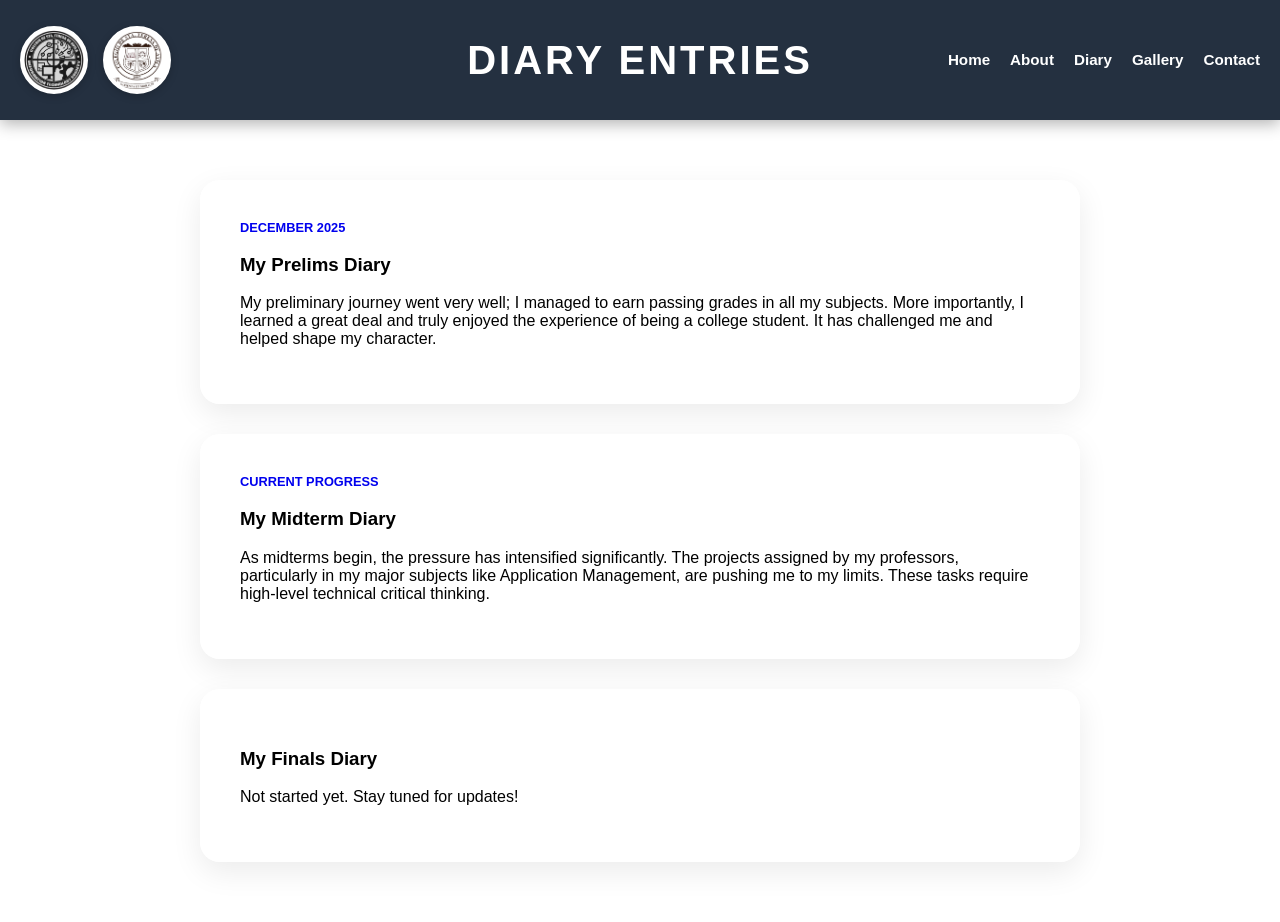
==== diary.html @ 07170b9f "Add files via upload" ====
<!DOCTYPE html>
<html>
<head>
<title>My Diary</title>
<link rel="stylesheet" href="style.css">
</head>
<body>
<header>
    <div class="logo-container">
    <img src="cstalogo1.png" alt="Logo 1" class="logo-circle">
    <img src="maincsta.png" alt="Logo 2" class="logo-circle">
    </div>
<h1 class="main-title">Diary Entries</h1>
<nav>
<a href="index.html">Home</a>
<a href="about.html">About</a>
<a href="diary.html">Diary</a>
<a href="gallery.html">Gallery</a>
<a href="contact.html">Contact</a>
</nav>
</header>

<section class="diary-container">
    <div class="diary-card">
        <div class="diary-date">December 2025</div>
        <h3>My Prelims Diary</h3>
        <p>My preliminary journey went very well; I managed to earn passing grades in all my subjects. More importantly, I learned a great deal and truly enjoyed the experience of being a college student. It has challenged me and helped shape my character.</p>
    </div>

    <div class="diary-card">
        <div class="diary-date">Current Progress</div>
        <h3>My Midterm Diary</h3>
        <p>As midterms begin, the pressure has intensified significantly. The projects assigned by my professors, particularly in my major subjects like Application Management, are pushing me to my limits. These tasks require high-level technical critical thinking.</p>
    </div>

    <div class="diary-card coming-soon">
        <h3>My Finals Diary</h3>
        <p>Not started yet. Stay tuned for updates!</p>
    </div>
</section>

</body>
</html>
---- style.css ----
body {
    font-family: 'Segoe UI', Tahoma, Geneva, Verdana, sans-serif;
    margin: 0;
    background-image: url('photos/8d6b75f3-179a-491e-97a7-017511c070e4.jfif');
    background-size: cover;
    background-position: center;
    background-attachment: fixed;
    min-height: 100vh;
}

header {
    background: #243040; 
    color: white;
    padding: 20px 40px; 
    text-align: center; 
    box-shadow: 0 4px 15px rgba(0,0,0,0.3);
    position: relative; 
    display: flex;
    justify-content: center; 
    align-items: center;     
    min-height: 80px;  
}

.logo-container {
    position: absolute;
    left: 20px;
    display: flex;
    gap: 15px;
    align-items: center;
}

.logo-circle {
    width: 60px;
    height: 60px;
    border-radius: 50%;
    border: 2px solid white;
    background-color: white;
    padding: 2px;
    object-fit: contain;
    box-shadow: 0 2px 8px rgba(0,0,0,0.2);
    display: flex;
    justify-content: center;
    align-items: center;
    overflow: hidden;
}

.logo-circle img {
    width: 85%;
    height: auto;
}

header h1 {
    font-size: 2.5rem;
    margin: 10px 0;
    text-transform: uppercase;
    letter-spacing: 3px;
    font-weight: 800;
    line-height: 1;
}

nav {
    position: absolute;
    right: 20px;
    display: flex;
    gap: 20px;
    align-items: center;
}

nav a {
    color: white;
    text-decoration: none;
    font-weight: 600;
    font-size: 0.95rem;
    transition: all 0.3s ease;
    background: none; 
    border: none;
    padding: 5px 0;
    line-height: 1;
}

nav a:hover {
    color: #4da6ff;

}

nav a.active {
    color: #4da6ff;
    border-bottom: 3px solid #4da6ff;
    background: none;
    border-radius: 0;
}

section {
    padding: 60px 20px;
    display: flex;
    justify-content: center;
    align-items: center;
}

.profile-card, .welcome-card, .contact-card {
    background: rgba(255, 255, 255, 0.95);
    backdrop-filter: blur(10px);
    padding: 50px;
    border-radius: 30px;
    box-shadow: 0 20px 40px rgba(0,0,0,0.1);
    max-width: 650px;
    width: 100%;
    border: 1px solid white;
    text-align: center;
    position: relative;
    overflow: hidden;
}

.profile-title, .contact-title {
    font-family: 'Arial Black', sans-serif;
    color: #333;
    font-size: 2rem;
    margin-bottom: 20px;
    display: inline-block;
    padding-bottom: 10px;
}

.info-box, .contact-group {
    text-align: left;
    margin-top: 25px;
    padding: 20px;
    border-radius: 15px;
    background: rgba(0, 0, 238, 0.03);
}

.info-box p, .contact-group p {
    font-size: 1.1rem;
    margin: 12px 0;
    color: #333;
    line-height: 1.6;
}

.info-box b, .contact-group b {
    color: #0000EE;
    width: 110px;
    display: inline-block;
}

.diary-container {
    display: flex;
    flex-direction: column;
    gap: 30px;
    padding: 60px 20px;
    align-items: center;
}

.diary-card {
    background: rgba(255, 255, 255, 0.95);
    padding: 40px;
    border-radius: 20px;
    box-shadow: 0 10px 30px rgba(0,0,0,0.08);
    max-width: 800px;
    width: 100%;
    transition: transform 0.3s ease;
}

.diary-card:hover {
    transform: translateX(10px);
}

.diary-date {
    font-size: 0.8rem;
    font-weight: bold;
    color: #0000EE;
    text-transform: uppercase;
    margin-bottom: 10px;
}

.gallery-container {
    display: flex;
    flex-wrap: wrap;
    justify-content: center;
    gap: 20px;
}

figure {
    background: white;
    padding: 15px;
    border-radius: 15px;
    box-shadow: 0 4px 15px rgba(0,0,0,0.08);
    transition: 0.3s;
}

figure img {
    width: 280px; 
    border-radius: 10px;
}

.contact-link {
    color: #333;
    text-decoration: none;
    font-weight: 500;
    transition: all 0.3s ease;
    border-bottom: 1px transparent;
}

.contact-link:hover {
    color: #0000FF;
    text-decoration: underline;
}

.contact-container {
    padding: 60px 20px;
    display: flex;
    justify-content: center;
}

.gallery-section {
    padding: 60px 20px;
    background: transparent; 
}

.gallery-container {
    display: flex;
    flex-wrap: wrap;
    justify-content: center;
    gap: 30px;
    max-width: 1200px;
    margin: 0 auto;
}

figure {
    background: rgba(255, 255, 255, 0.95);
    padding: 15px;
    border-radius: 20px;
    box-shadow: 0 10px 25px rgba(0,0,0,0.1);
    margin: 0;
    width: 320px;
    transition: transform 0.3s ease, box-shadow 0.3s ease;
    border: 1px solid white;
}

figure:hover {
    transform: translateY(-10px);
    box-shadow: 0 15px 35px rgba(0,0,255,0.2);
}

figure img {
    width: 100%;
    height: 250px; 
    object-fit: cover; 
    border-radius: 12px;
}

figcaption {
    margin-top: 15px;
    font-size: 0.95rem;
    color: #444;
    line-height: 1.5;
    font-style: italic;
    text-align: center;
    padding: 0 5px;
}
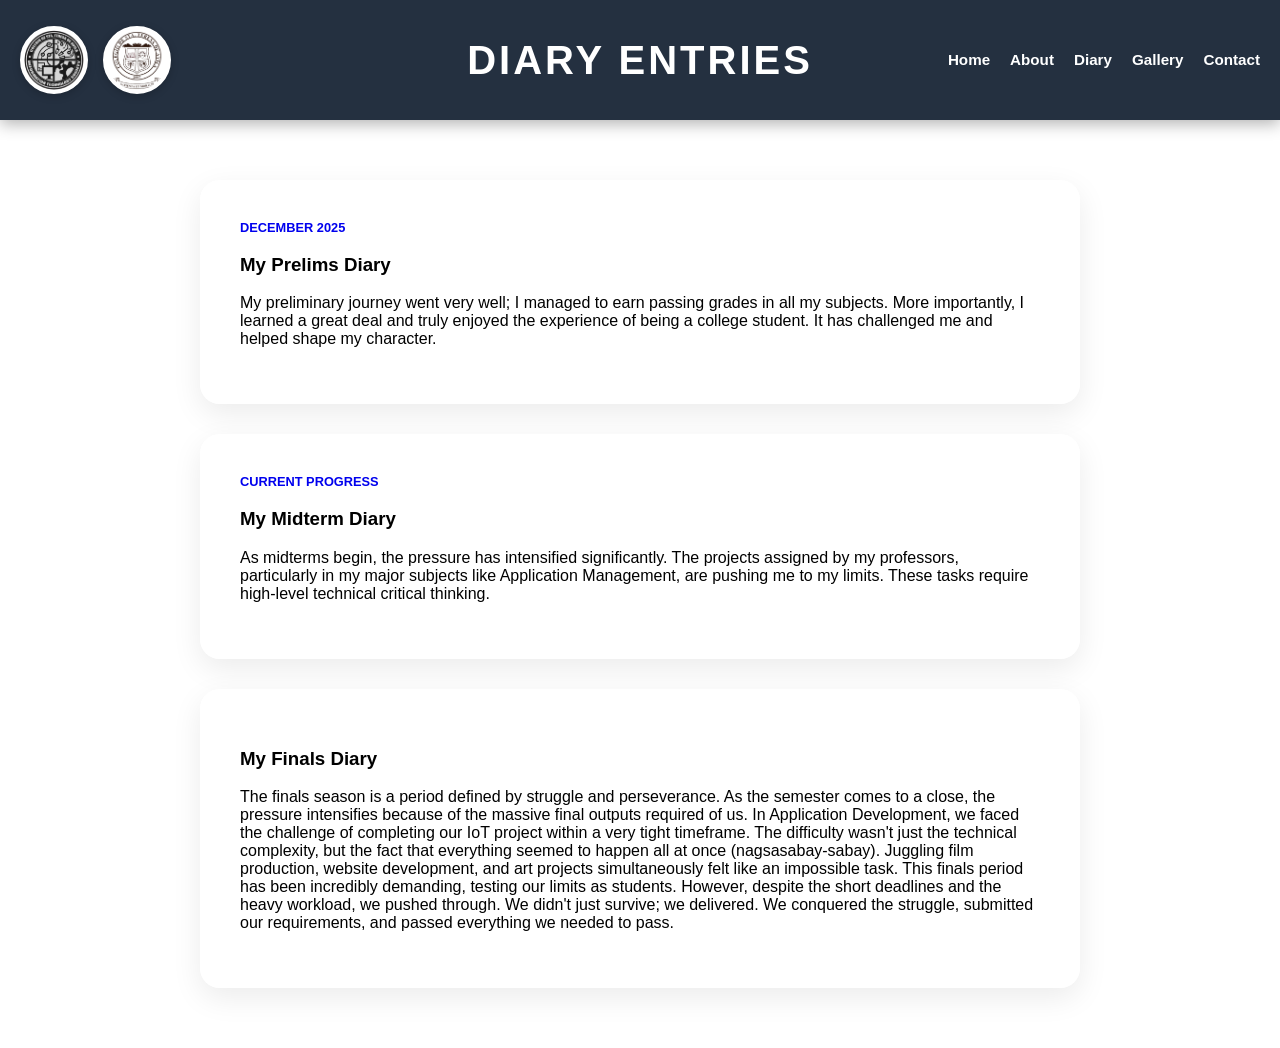
==== commit 13925377: "Update diary entries for finals season The finals season is a period defined by struggle and perseve" ====
--- a/diary.html
+++ b/diary.html
@@ -35,9 +35,11 @@
 
     <div class="diary-card coming-soon">
         <h3>My Finals Diary</h3>
-        <p>Not started yet. Stay tuned for updates!</p>
+        <p>The finals season is a period defined by struggle and perseverance. As the semester comes to a close, the pressure intensifies because of the massive final outputs required of us. In Application Development, we faced the challenge of completing our IoT project within a very tight timeframe.
+The difficulty wasn't just the technical complexity, but the fact that everything seemed to happen all at once (nagsasabay-sabay). Juggling film production, website development, and art projects simultaneously felt like an impossible task. This finals period has been incredibly demanding, testing our limits as students.
+However, despite the short deadlines and the heavy workload, we pushed through. We didn't just survive; we delivered. We conquered the struggle, submitted our requirements, and passed everything we needed to pass.</p>
     </div>
 </section>
 
 </body>
-</html>+</html>
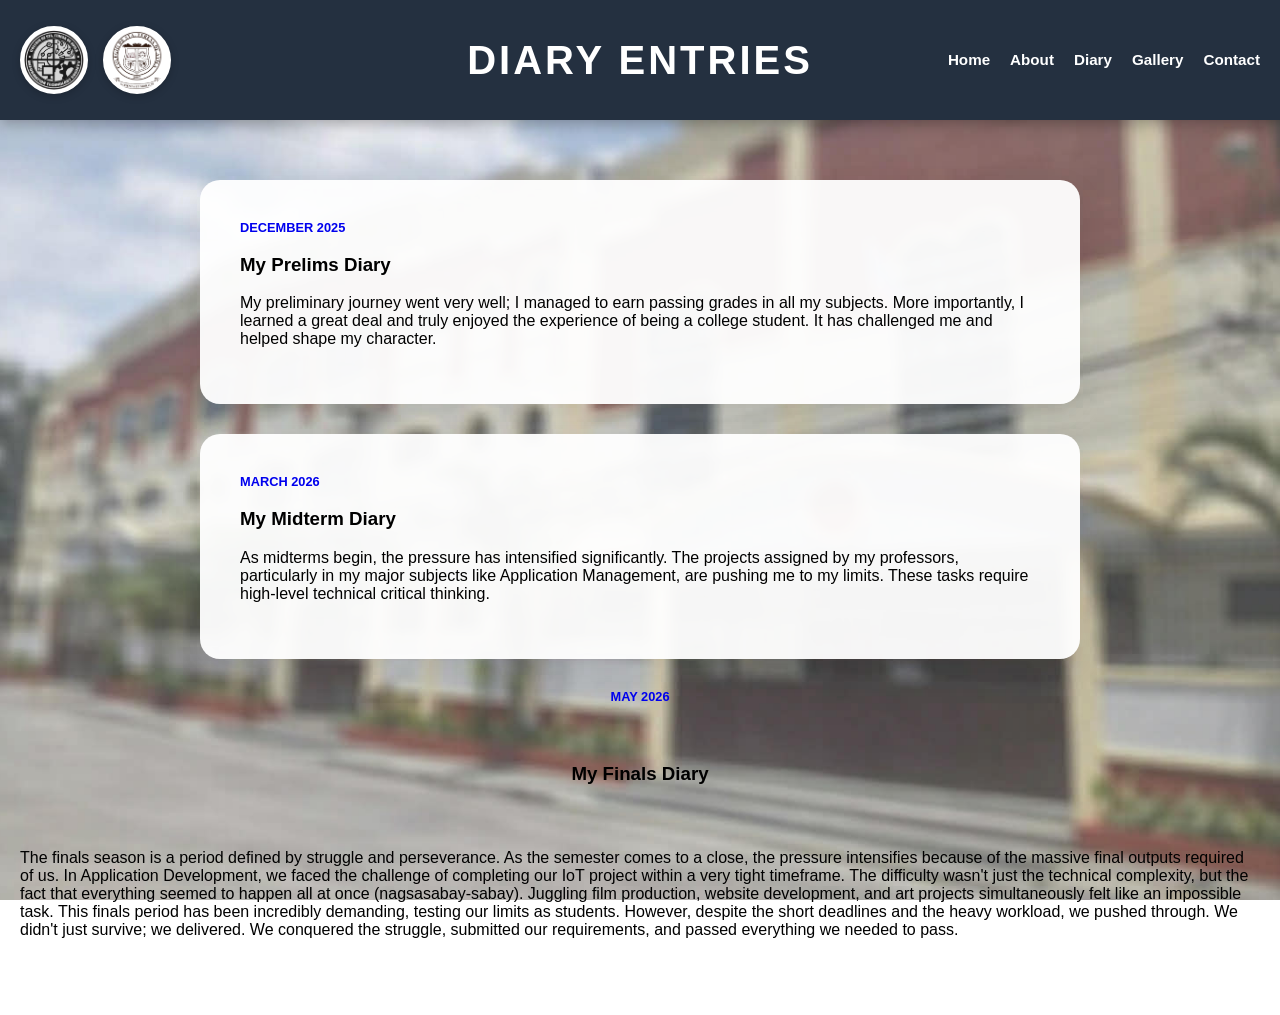
==== commit 621fd5ba: "Revise diary entries for midterms and finals Updated diary entries with new dates and content." ====
--- a/diary.html
+++ b/diary.html
@@ -28,12 +28,12 @@
     </div>
 
     <div class="diary-card">
-        <div class="diary-date">Current Progress</div>
+        <div class="diary-date">March 2026</div>
         <h3>My Midterm Diary</h3>
         <p>As midterms begin, the pressure has intensified significantly. The projects assigned by my professors, particularly in my major subjects like Application Management, are pushing me to my limits. These tasks require high-level technical critical thinking.</p>
     </div>
 
-    <div class="diary-card coming-soon">
+        <div class="diary-date">May 2026</div>
         <h3>My Finals Diary</h3>
         <p>The finals season is a period defined by struggle and perseverance. As the semester comes to a close, the pressure intensifies because of the massive final outputs required of us. In Application Development, we faced the challenge of completing our IoT project within a very tight timeframe.
 The difficulty wasn't just the technical complexity, but the fact that everything seemed to happen all at once (nagsasabay-sabay). Juggling film production, website development, and art projects simultaneously felt like an impossible task. This finals period has been incredibly demanding, testing our limits as students.
--- a/style.css
+++ b/style.css
@@ -1,7 +1,7 @@
 body {
     font-family: 'Segoe UI', Tahoma, Geneva, Verdana, sans-serif;
     margin: 0;
-    background-image: url('photos/8d6b75f3-179a-491e-97a7-017511c070e4.jfif');
+    background-image: url("8d6b75f3-179a-491e-97a7-017511c070e4.jfif");
     background-size: cover;
     background-position: center;
     background-attachment: fixed;
@@ -255,4 +255,4 @@
     font-style: italic;
     text-align: center;
     padding: 0 5px;
-}+}
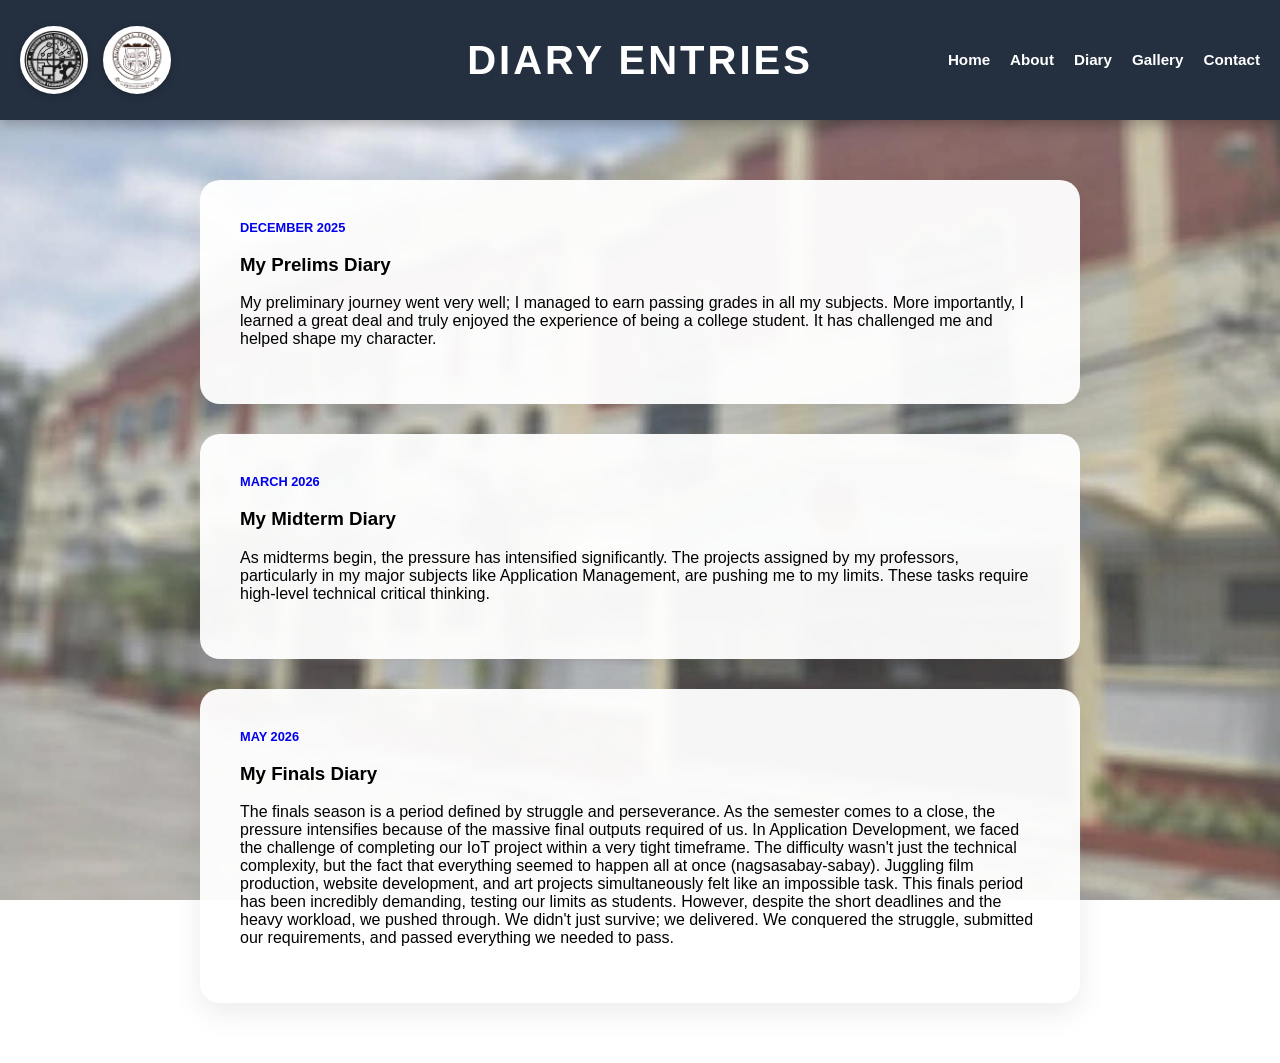
==== commit 6a91d91f: "Update diary.html" ====
--- a/diary.html
+++ b/diary.html
@@ -33,6 +33,7 @@
         <p>As midterms begin, the pressure has intensified significantly. The projects assigned by my professors, particularly in my major subjects like Application Management, are pushing me to my limits. These tasks require high-level technical critical thinking.</p>
     </div>
 
+        <div class="diary-card">
         <div class="diary-date">May 2026</div>
         <h3>My Finals Diary</h3>
         <p>The finals season is a period defined by struggle and perseverance. As the semester comes to a close, the pressure intensifies because of the massive final outputs required of us. In Application Development, we faced the challenge of completing our IoT project within a very tight timeframe.
